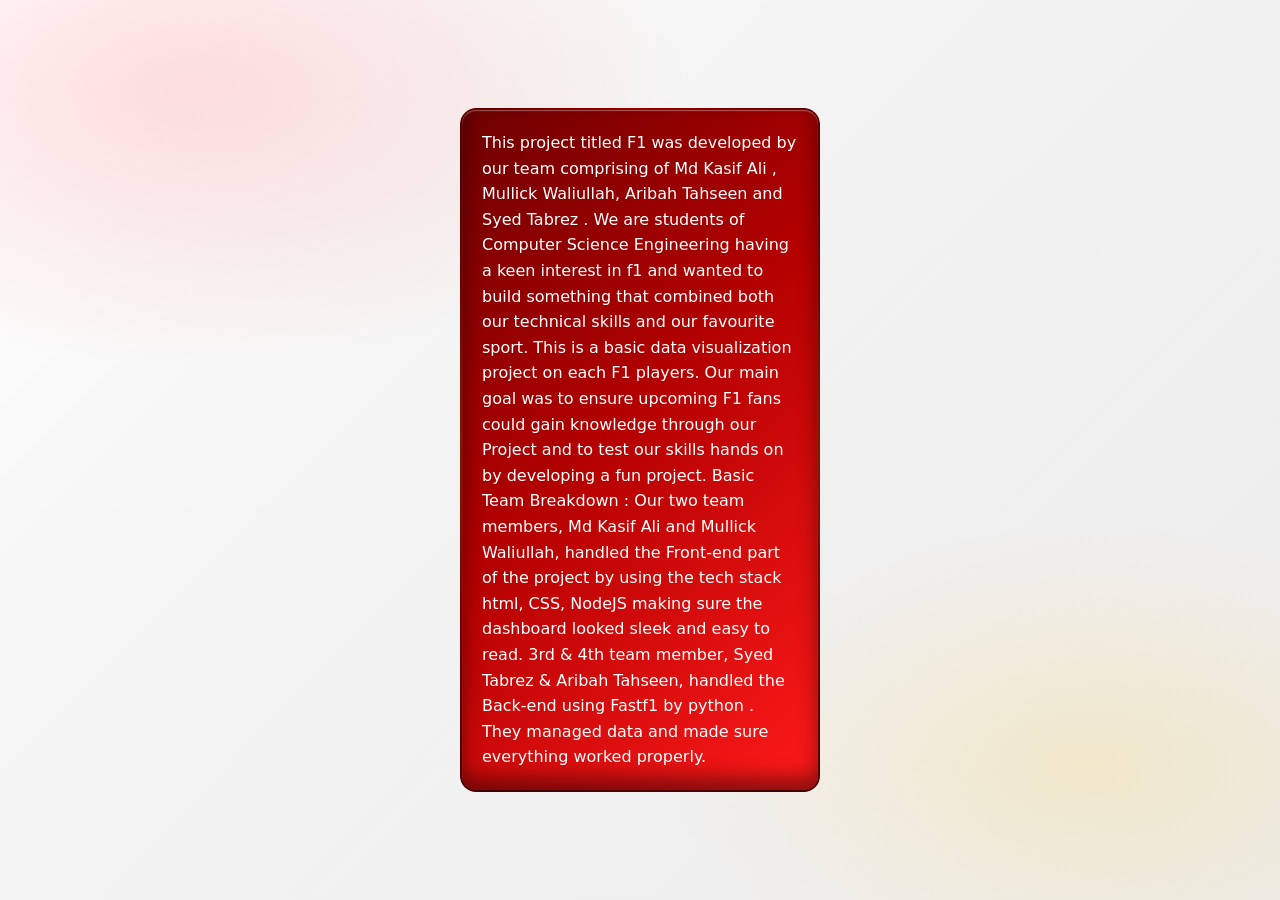
==== about.html @ 22b25f79 "Add files via upload" ====
<!DOCTYPE html>
<html>
<head>
  <title>About</title>
    <link rel="stylesheet" href="about.css">
</head>
<body>

  <div class="card">
    <p>
      This project titled F1 was developed by our team comprising of Md Kasif Ali , Mullick Waliullah, Aribah Tahseen and Syed Tabrez . We are students of Computer Science Engineering having a keen interest in f1 and wanted to build something that combined both our technical skills and our favourite sport.  This is a basic data visualization project on each F1 players. Our main goal was to ensure upcoming F1 fans could gain knowledge through our Project and to test our skills hands on by developing a fun project.  
Basic Team Breakdown :
Our two team members, Md Kasif Ali and Mullick Waliullah, handled the Front-end part of the project by using the tech stack html, CSS, NodeJS making sure the dashboard looked sleek and easy to read.
3rd & 4th team member, Syed Tabrez & Aribah Tahseen, handled the Back-end  using Fastf1 by python . They managed data and made sure everything worked properly. 


    </p>
  </div>

</body>
</html>
---- about.css ----
* {
  box-sizing: border-box;
}
body {
  margin: 0;
  min-height: 100vh;
  display: grid;
  place-items: center;
  
  background:
    radial-gradient(
      900px 500px at 15% 10%,
      rgba(255, 80, 80, 0.18),
      transparent 55%
    ),
    radial-gradient(
      700px 400px at 85% 85%,
      rgba(255, 200, 40, 0.18),
      transparent 60%
    ),

  
    linear-gradient(
      135deg,
      #ffffff 0%,
      #f3f3f3 40%,
      #ececec 100%
    );

  font-family: system-ui, -apple-system, sans-serif;
}

.card {
  position: relative;
  width: min(90vw, 360px);
  padding: 2px;
  border-radius: 16px;
  overflow: hidden;
}


.card::before {
  content: "";
  position: absolute;
  inset: 0;
  border-radius: inherit;

  background: linear-gradient(
    90deg,
    #400000,
    #800000,
    #400000
  );
}


.card::after {
  content: "";
  position: absolute;
  inset: -40%;
  border-radius: 50%;

  background:
    radial-gradient(
      circle,
      rgba(255,204,0,0.8),
      rgba(255,0,0,0.6),
      transparent 65%
    );

  filter: blur(25px);
  animation: glow-move 4s linear infinite;
}


.card p {
  position: relative;
  z-index: 1;
  margin: 0;
  padding: 20px;

  background:
    linear-gradient(135deg, #6e0000, #b30000 45%, #ff1a1a);

  border-radius: 14px;

  color: #fff;
  font-size: clamp(14px, 4vw, 16px);
  line-height: 1.6;

  box-shadow:
    inset 0 1px 1px rgba(255,255,255,0.35),
    inset 0 -12px 20px rgba(0,0,0,0.45),
    0 25px 50px rgba(0,0,0,0.6);
}

@keyframes glow-move {
  0%   { transform: translate(0%, -50%); }
  25%  { transform: translate(50%, 0%); }
  50%  { transform: translate(0%, 50%); }
  75%  { transform: translate(-50%, 0%); }
  100% { transform: translate(0%, -50%); }
}
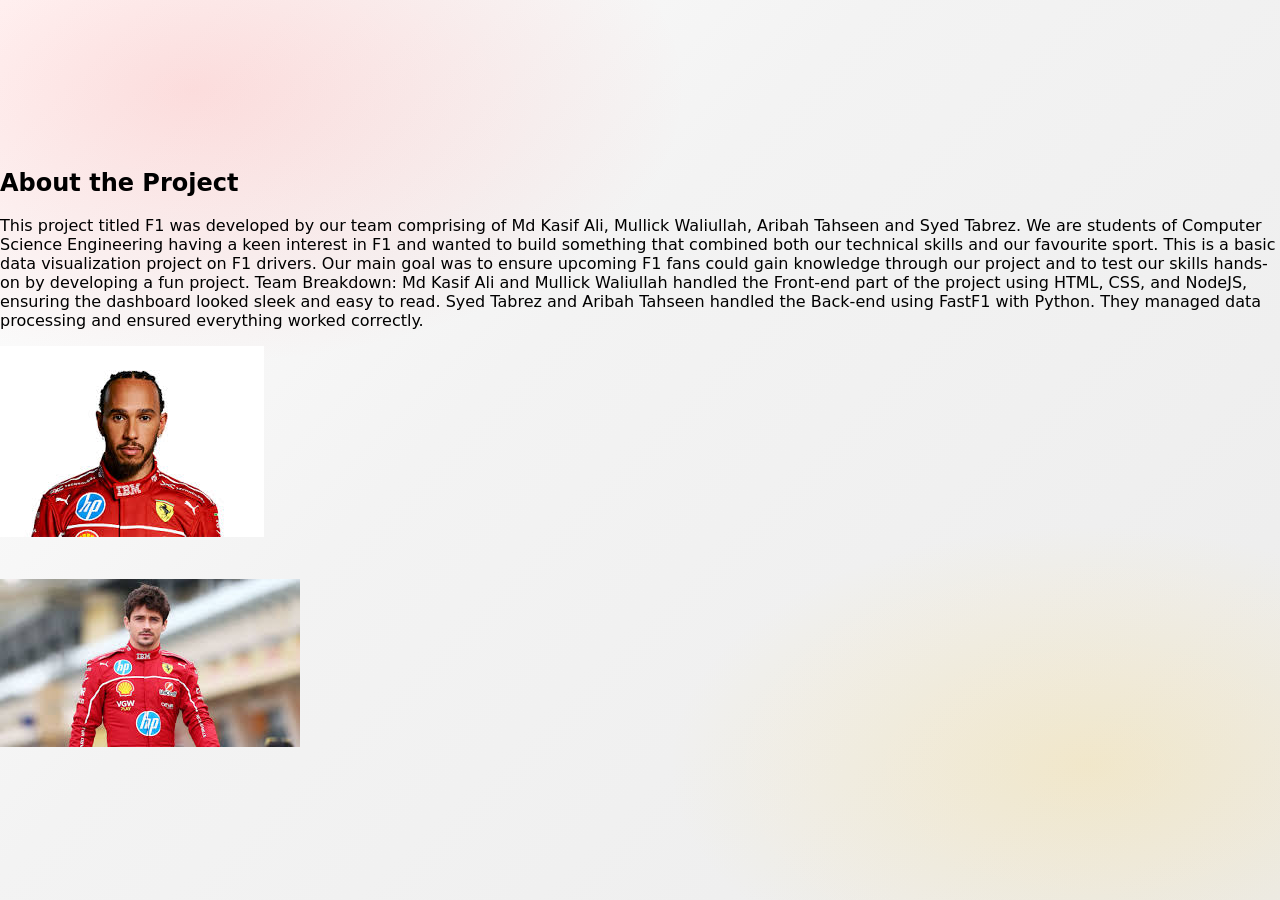
==== commit 17ba4bb2: "Update about.html" ====
--- a/about.html
+++ b/about.html
@@ -1,21 +1,38 @@
 <!DOCTYPE html>
-<html>
+<html lang="en">
 <head>
-  <title>About</title>
-    <link rel="stylesheet" href="about.css">
+  <meta charset="UTF-8">
+  <title>About Project</title>
+  <link rel="stylesheet" href="about.css">
 </head>
 <body>
 
-  <div class="card">
-    <p>
-      This project titled F1 was developed by our team comprising of Md Kasif Ali , Mullick Waliullah, Aribah Tahseen and Syed Tabrez . We are students of Computer Science Engineering having a keen interest in f1 and wanted to build something that combined both our technical skills and our favourite sport.  This is a basic data visualization project on each F1 players. Our main goal was to ensure upcoming F1 fans could gain knowledge through our Project and to test our skills hands on by developing a fun project.  
-Basic Team Breakdown :
-Our two team members, Md Kasif Ali and Mullick Waliullah, handled the Front-end part of the project by using the tech stack html, CSS, NodeJS making sure the dashboard looked sleek and easy to read.
-3rd & 4th team member, Syed Tabrez & Aribah Tahseen, handled the Back-end  using Fastf1 by python . They managed data and made sure everything worked properly. 
+  <div class="main-box">
 
+    
+    <div class="left-content">
+      <h2>About the Project</h2>
+      <p>
+        This project titled F1 was developed by our team comprising of Md Kasif Ali, Mullick Waliullah, Aribah Tahseen and Syed Tabrez. We are students of Computer Science Engineering having a keen interest in F1 and wanted to build something that combined both our technical skills and our favourite sport.
 
-    </p>
+This is a basic data visualization project on F1 drivers. Our main goal was to ensure upcoming F1 fans could gain knowledge through our project and to test our skills hands-on by developing a fun project.
+       Team Breakdown:
+
+Md Kasif Ali and Mullick Waliullah handled the Front-end part of the project using HTML, CSS, and NodeJS, ensuring the dashboard looked sleek and easy to read.
+
+Syed Tabrez and Aribah Tahseen handled the Back-end using FastF1 with Python. They managed data processing and ensured everything worked correctly. 
+      </p>
+    </div>
+
+    
+    <div class="right-grid">
+      <div class="img-box"><img src="lewis.jpg" alt=""></div>
+      <div class="img-box"><img src="vettel.jpg" alt=""></div>
+      <div class="img-box"><img src="verstappen.jpg" alt=""></div>
+      <div class="img-box"><img src="charles.jpg" alt=""></div>
+    </div>
+
   </div>
 
 </body>
-</html>+</html>
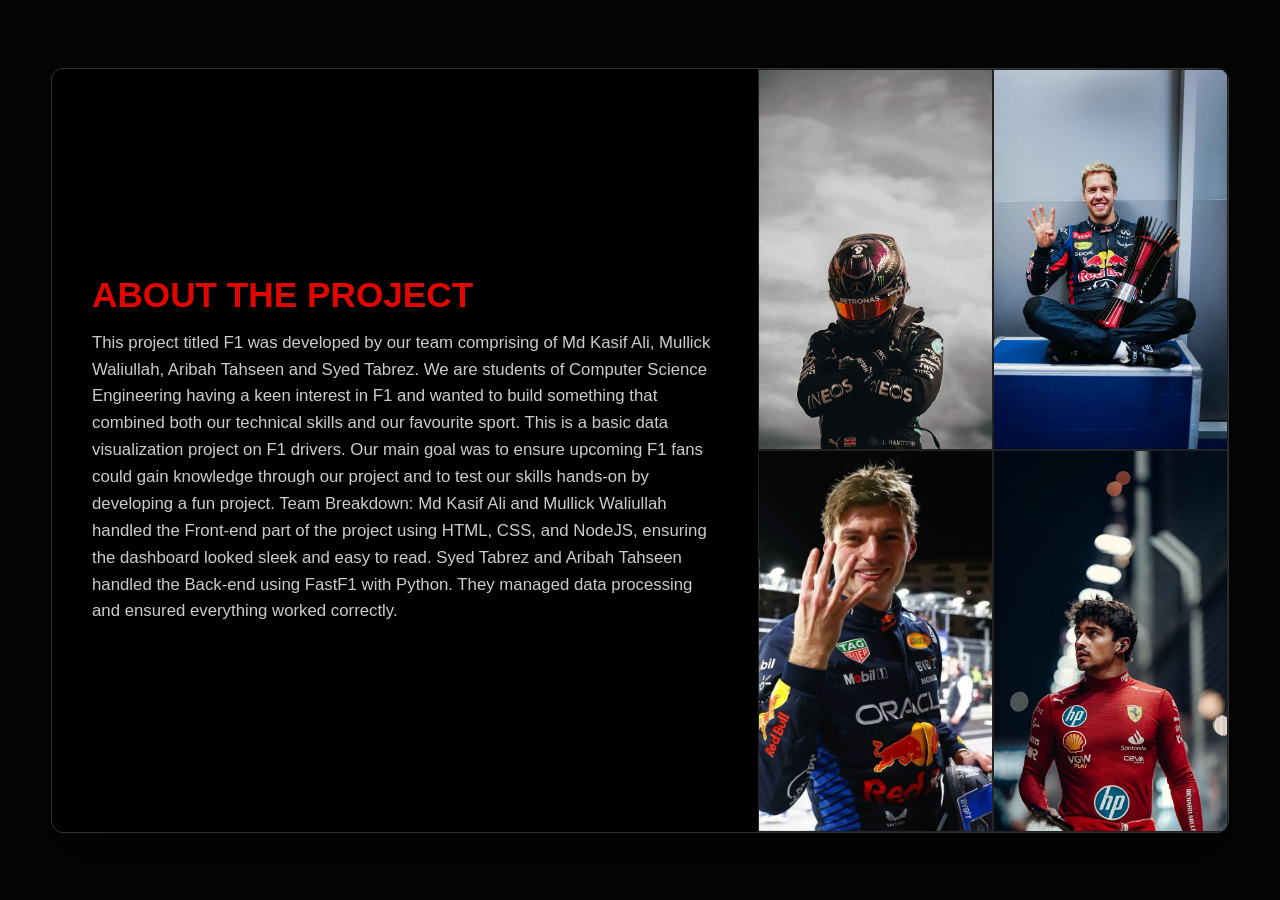
==== commit 0d530b83: "Update about.html" ====
--- a/about.html
+++ b/about.html
@@ -26,13 +26,14 @@
 
     
     <div class="right-grid">
-      <div class="img-box"><img src="lewis.jpg" alt=""></div>
+      <div class="img-box"><img src="lewis1.jpg" alt=""></div>
       <div class="img-box"><img src="vettel.jpg" alt=""></div>
       <div class="img-box"><img src="verstappen.jpg" alt=""></div>
-      <div class="img-box"><img src="charles.jpg" alt=""></div>
+      <div class="img-box"><img src="charles1.jpg" alt=""></div>
     </div>
 
   </div>
 
 </body>
 </html>
+
--- a/about.css
+++ b/about.css
@@ -1,103 +1,112 @@
 * {
+  margin: 0;
+  padding: 0;
   box-sizing: border-box;
 }
+
 body {
-  margin: 0;
+  background-color: #050505;
+  font-family: 'Segoe UI', Tahoma, Geneva, Verdana, sans-serif; 
   min-height: 100vh;
-  display: grid;
-  place-items: center;
-  
-  background:
-    radial-gradient(
-      900px 500px at 15% 10%,
-      rgba(255, 80, 80, 0.18),
-      transparent 55%
-    ),
-    radial-gradient(
-      700px 400px at 85% 85%,
-      rgba(255, 200, 40, 0.18),
-      transparent 60%
-    ),
-
-  
-    linear-gradient(
-      135deg,
-      #ffffff 0%,
-      #f3f3f3 40%,
-      #ececec 100%
-    );
-
-  font-family: system-ui, -apple-system, sans-serif;
-}
-
-.card {
-  position: relative;
-  width: min(90vw, 360px);
-  padding: 2px;
-  border-radius: 16px;
-  overflow: hidden;
+  display: flex;
+  align-items: center;
+  justify-content: center;
+  padding: 20px;
 }
 
 
-.card::before {
-  content: "";
-  position: absolute;
-  inset: 0;
-  border-radius: inherit;
-
-  background: linear-gradient(
-    90deg,
-    #400000,
-    #800000,
-    #400000
-  );
+.main-box {
+  display: flex;
+  width: 95%;
+  max-width: 1200px;
+  background-color: #000;
+  border: 1px solid #333;
+  border-radius: 12px;
+  overflow: hidden;
+  box-shadow: 0 25px 50px rgba(0,0,0,0.5); 
+  height: 85vh; 
 }
 
 
-.card::after {
-  content: "";
-  position: absolute;
-  inset: -40%;
-  border-radius: 50%;
+.left-content {
+  flex: 0 0 60%;
+  padding: 40px;
+  color: #fff;
+  display: flex;
+  flex-direction: column;
+  justify-content: center;
+  overflow-y: auto; 
+}
 
-  background:
-    radial-gradient(
-      circle,
-      rgba(255,204,0,0.8),
-      rgba(255,0,0,0.6),
-      transparent 65%
-    );
+.left-content h2 {
+  color: #e10600; 
+  font-size: 2.2rem;
+  margin-bottom: 15px;
+  text-transform: uppercase;
+}
 
-  filter: blur(25px);
-  animation: glow-move 4s linear infinite;
+.left-content p {
+  line-height: 1.6;
+  color: #cccccc;
+  font-size: 1.05rem;
 }
 
 
-.card p {
-  position: relative;
-  z-index: 1;
-  margin: 0;
-  padding: 20px;
-
-  background:
-    linear-gradient(135deg, #6e0000, #b30000 45%, #ff1a1a);
-
-  border-radius: 14px;
-
-  color: #fff;
-  font-size: clamp(14px, 4vw, 16px);
-  line-height: 1.6;
-
-  box-shadow:
-    inset 0 1px 1px rgba(255,255,255,0.35),
-    inset 0 -12px 20px rgba(0,0,0,0.45),
-    0 25px 50px rgba(0,0,0,0.6);
+.right-grid {
+  flex: 0 0 40%;
+  display: grid;
+  grid-template-columns: repeat(2, 1fr);
+  grid-template-rows: repeat(2, 1fr);
+  background: #111;
 }
 
-@keyframes glow-move {
-  0%   { transform: translate(0%, -50%); }
-  25%  { transform: translate(50%, 0%); }
-  50%  { transform: translate(0%, 50%); }
-  75%  { transform: translate(-50%, 0%); }
-  100% { transform: translate(0%, -50%); }
-}+.img-box {
+  position: relative;
+  overflow: hidden;
+  border: 0.5px solid #222;
+}
+
+.img-box img {
+  width: 100%;
+  height: 100%;
+  object-fit: cover; 
+  display: block;
+  transition: transform 0.5s ease;
+}
+
+.img-box img:hover {
+  transform: scale(1.1);
+}
+
+
+@media screen and (max-width: 900px) {
+  .main-box {
+    flex-direction: column; 
+    height: auto; 
+    max-width: 500px; 
+  }
+
+  .left-content, .right-grid {
+    flex: 0 0 100%; 
+    width: 100%;
+  }
+
+  .left-content {
+    padding: 30px;
+    text-align: center; 
+  }
+
+  .right-grid {
+    height: 400px; 
+  }
+}
+
+
+@media screen and (max-width: 480px) {
+  .left-content h2 {
+    font-size: 1.5rem;
+  }
+  .right-grid {
+    height: 300px;
+  }
+}
